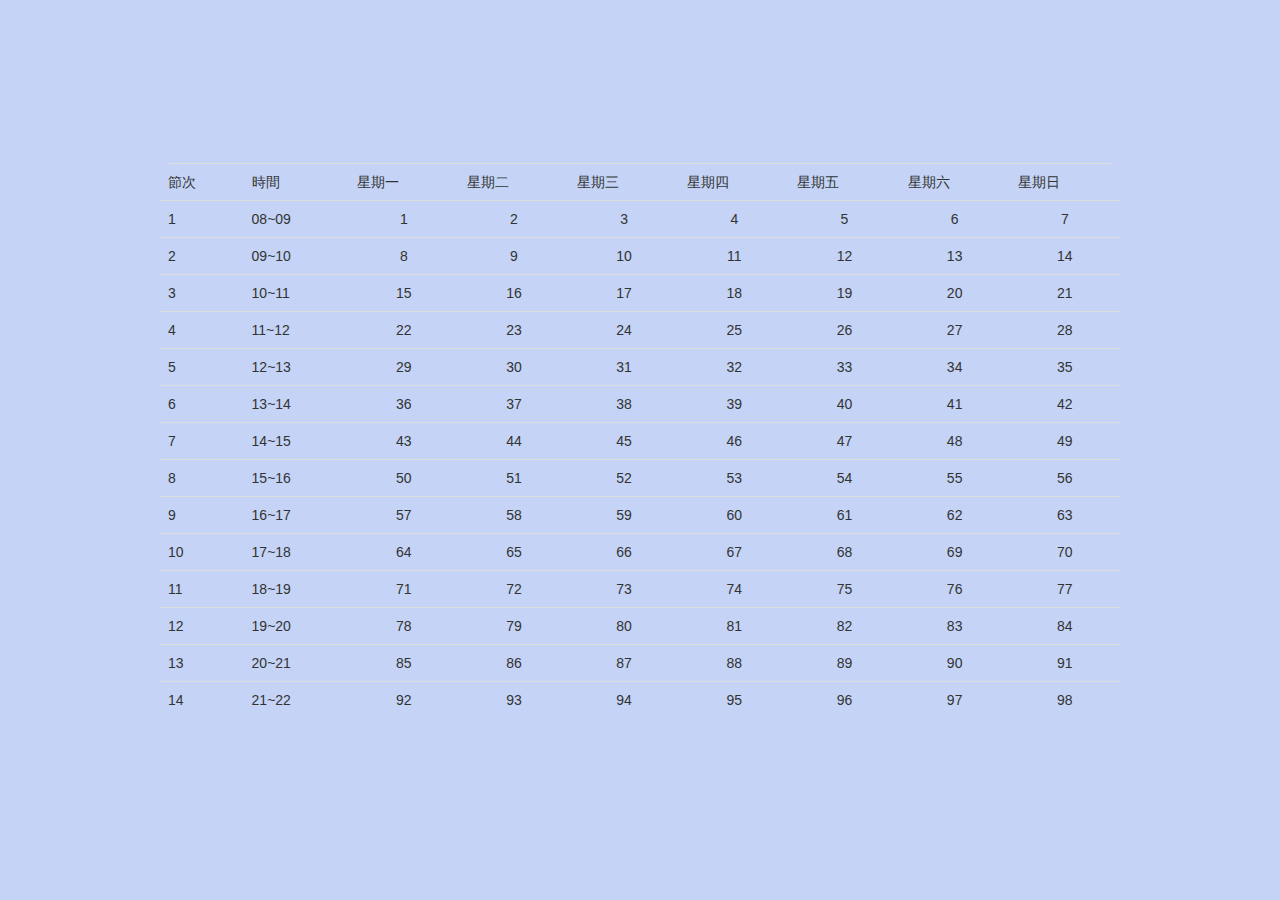
==== web/index.html @ e18ee30e "init" ====
<!DOCTYPE html>
<html>
    <head>
        <meta name="viewport" content="width=device-width, initial-scale=1">
        <script type="text/javascript" src="data.json"></script>
        <link rel="stylesheet" type="text/css" href="css/main.css">
        <link rel="stylesheet" href="https://maxcdn.bootstrapcdn.com/bootstrap/3.4.1/css/bootstrap.min.css">
        <script src="https://ajax.googleapis.com/ajax/libs/jquery/3.5.1/jquery.min.js"></script>
        <script src="https://maxcdn.bootstrapcdn.com/bootstrap/3.4.1/js/bootstrap.min.js"></script>
        
        <script src="functions.js"></script>
        
    </head>
    <body>
        
        
        <div class="container">

          <!-- Modal -->
          <div class="modal fade" id="myModal" role="dialog">
            <div class="modal-dialog">

              <!-- Modal content-->
              <div class="modal-content">
                <div class="modal-header">
                  <button type="button" class="close" data-dismiss="modal">&times;</button>
                  <h4 class="modal-title">可選課程</h4>
                </div>
                <div class="modal-body" id ="modal-body">
                  
                </div>
                <div class="modal-footer">
                  <button type="button" class="btn btn-default" data-dismiss="modal">Close</button>
                </div>
              </div>

            </div>
          </div>

        </div>
        

        <script>
            tableCreate();
        </script>



        <script>
        $(document).ready(function(){
          $("#btn").click(function(){
            $("#myModal").modal();
          });
        });
        </script>

    </body>
</html>
---- web/css/main.css ----
/*//////////////////////////////////////////////////////////////////
[ FONT ]*/


@font-face {
  font-family: Poppins-Regular;
  src: url('../fonts/poppins/Poppins-Regular.ttf'); 
}

@font-face {
  font-family: Poppins-Bold;
  src: url('../fonts/poppins/Poppins-Bold.ttf'); 
}

/*//////////////////////////////////////////////////////////////////
[ RESTYLE TAG ]*/
* {
	margin: 0px; 
	padding: 0px; 
	box-sizing: border-box;
}

body, html {
	height: 100%;
	font-family: sans-serif;
}

/* ------------------------------------ */
a {
	margin: 0px;
	transition: all 0.4s;
	-webkit-transition: all 0.4s;
  -o-transition: all 0.4s;
  -moz-transition: all 0.4s;
}

a:focus {
	outline: none !important;
}

a:hover {
	text-decoration: none;
}

/* ------------------------------------ */
h1,h2,h3,h4,h5,h6 {margin: 0px;}

p {margin: 0px;}

ul, li {
	margin: 0px;
	list-style-type: none;
}


/* ------------------------------------ */
input {
  display: block;
	outline: none;
	border: none !important;
}

textarea {
  display: block;
  outline: none;
}

textarea:focus, input:focus {
  border-color: transparent !important;
}

/* ------------------------------------ */
button {
	outline: none !important;
	border: none;
	background: transparent;
}

button:hover {
	cursor: pointer;
}

iframe {
	border: none !important;
}


/*//////////////////////////////////////////////////////////////////
[ Table ]*/

.limiter {
  width: 100%;
  margin: 0 auto;
}

.container-table100 {
  width: 100%;
  min-height: 100vh;
  background: #c4d3f6;

  display: -webkit-box;
  display: -webkit-flex;
  display: -moz-box;
  display: -ms-flexbox;
  display: flex;
  align-items: center;
  justify-content: center;
  flex-wrap: wrap;
  padding: 33px 30px;
}

.wrap-table100 {
  width: 960px;
  border-radius: 10px;
  overflow: hidden;
}

.table {
  width: 100%;
  display: table;
  margin: 0;
}

@media screen and (max-width: 768px) {
  .table {
    display: block;
  }
}

.row {
  display: table-row;
  background: #fff;
}

.row.header {
  color: #ffffff;
  background: #6c7ae0;
}

@media screen and (max-width: 768px) {
  .row {
    display: block;
  }

  .row.header {
    padding: 0;
    height: 0px;
  }

  .row.header .cell {
    display: none;
  }

  .row .cell:before {
    font-family: Poppins-Bold;
    font-size: 12px;
    color: #808080;
    line-height: 1.2;
    text-transform: uppercase;
    font-weight: unset !important;

    margin-bottom: 13px;
    content: attr(data-title);
    min-width: 98px;
    display: block;
  }
}

.cell {
  display: table-cell;
}

@media screen and (max-width: 768px) {
  .cell {
    display: block;
  }
}

.row .cell {
  font-family: Poppins-Regular;
  font-size: 15px;
  color: #666666;
  line-height: 1.2;
  font-weight: unset !important;

  padding-top: 20px;
  padding-bottom: 20px;
  border-bottom: 1px solid #f2f2f2;
}

.row.header .cell {
  font-family: Poppins-Regular;
  font-size: 18px;
  color: #fff;
  line-height: 1.2;
  font-weight: unset !important;

  padding-top: 19px;
  padding-bottom: 19px;
}

.row .cell:nth-child(1) {
  width: 360px;
  padding-left: 40px;
}

.row .cell:nth-child(2) {
  width: 160px;
}

.row .cell:nth-child(3) {
  width: 250px;
}

.row .cell:nth-child(4) {
  width: 190px;
}


.table, .row {
  width: 100% !important;
}

.row:hover {
  background-color: #ececff;
  cursor: pointer;
}

@media (max-width: 768px) {
  .row {
    border-bottom: 1px solid #f2f2f2;
    padding-bottom: 18px;
    padding-top: 30px;
    padding-right: 15px;
    margin: 0;
  }
  
  .row .cell {
    border: none;
    padding-left: 30px;
    padding-top: 16px;
    padding-bottom: 16px;
  }
  .row .cell:nth-child(1) {
    padding-left: 30px;
  }
  
  .row .cell {
    font-family: Poppins-Regular;
    font-size: 18px;
    color: #555555;
    line-height: 1.2;
    font-weight: unset !important;
  }

  .table, .row, .cell {
    width: 100% !important;
  }
}
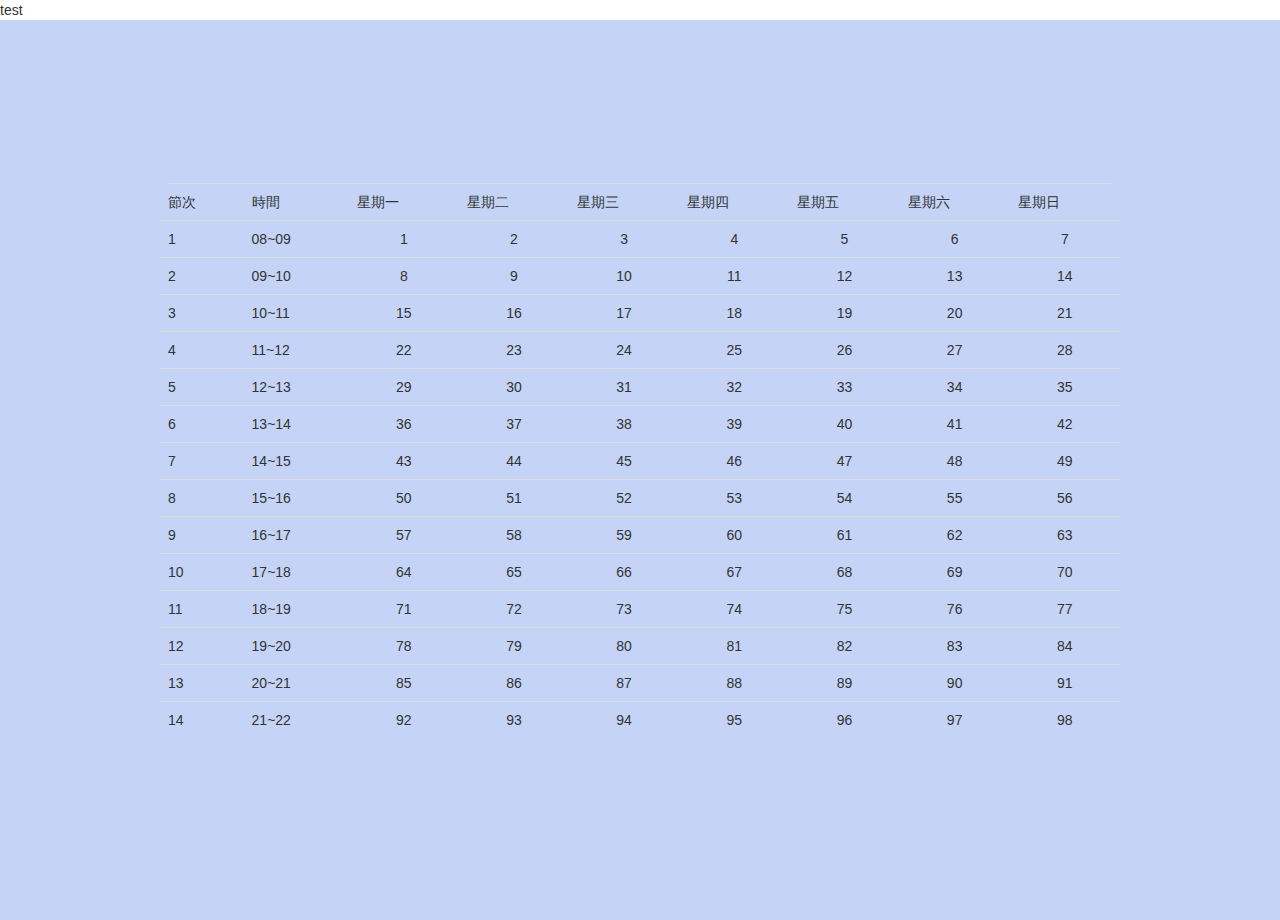
==== commit f2f55de6: "測試heroku" ====
--- a/web/index.html
+++ b/web/index.html
@@ -1,7 +1,9 @@
 <!DOCTYPE html>
 <html>
     <head>
+        <meta charset="utf-8">
         <meta name="viewport" content="width=device-width, initial-scale=1">
+        
         <script type="text/javascript" src="data.json"></script>
         <link rel="stylesheet" type="text/css" href="css/main.css">
         <link rel="stylesheet" href="https://maxcdn.bootstrapcdn.com/bootstrap/3.4.1/css/bootstrap.min.css">
@@ -13,7 +15,7 @@
     </head>
     <body>
         
-        
+        test
         <div class="container">
 
           <!-- Modal -->
--- a/web/css/main.css
+++ b/web/css/main.css
@@ -1,19 +1,3 @@
-
-
-/*//////////////////////////////////////////////////////////////////
-[ FONT ]*/
-
-
-@font-face {
-  font-family: Poppins-Regular;
-  src: url('../fonts/poppins/Poppins-Regular.ttf'); 
-}
-
-@font-face {
-  font-family: Poppins-Bold;
-  src: url('../fonts/poppins/Poppins-Bold.ttf'); 
-}
-
 /*//////////////////////////////////////////////////////////////////
 [ RESTYLE TAG ]*/
 * {
@@ -24,7 +8,7 @@
 
 body, html {
 	height: 100%;
-	font-family: sans-serif;
+	
 }
 
 /* ------------------------------------ */
@@ -154,7 +138,7 @@
   }
 
   .row .cell:before {
-    font-family: Poppins-Bold;
+    
     font-size: 12px;
     color: #808080;
     line-height: 1.2;
@@ -179,7 +163,7 @@
 }
 
 .row .cell {
-  font-family: Poppins-Regular;
+  
   font-size: 15px;
   color: #666666;
   line-height: 1.2;
@@ -191,7 +175,7 @@
 }
 
 .row.header .cell {
-  font-family: Poppins-Regular;
+  
   font-size: 18px;
   color: #fff;
   line-height: 1.2;
@@ -248,7 +232,7 @@
   }
   
   .row .cell {
-    font-family: Poppins-Regular;
+    
     font-size: 18px;
     color: #555555;
     line-height: 1.2;
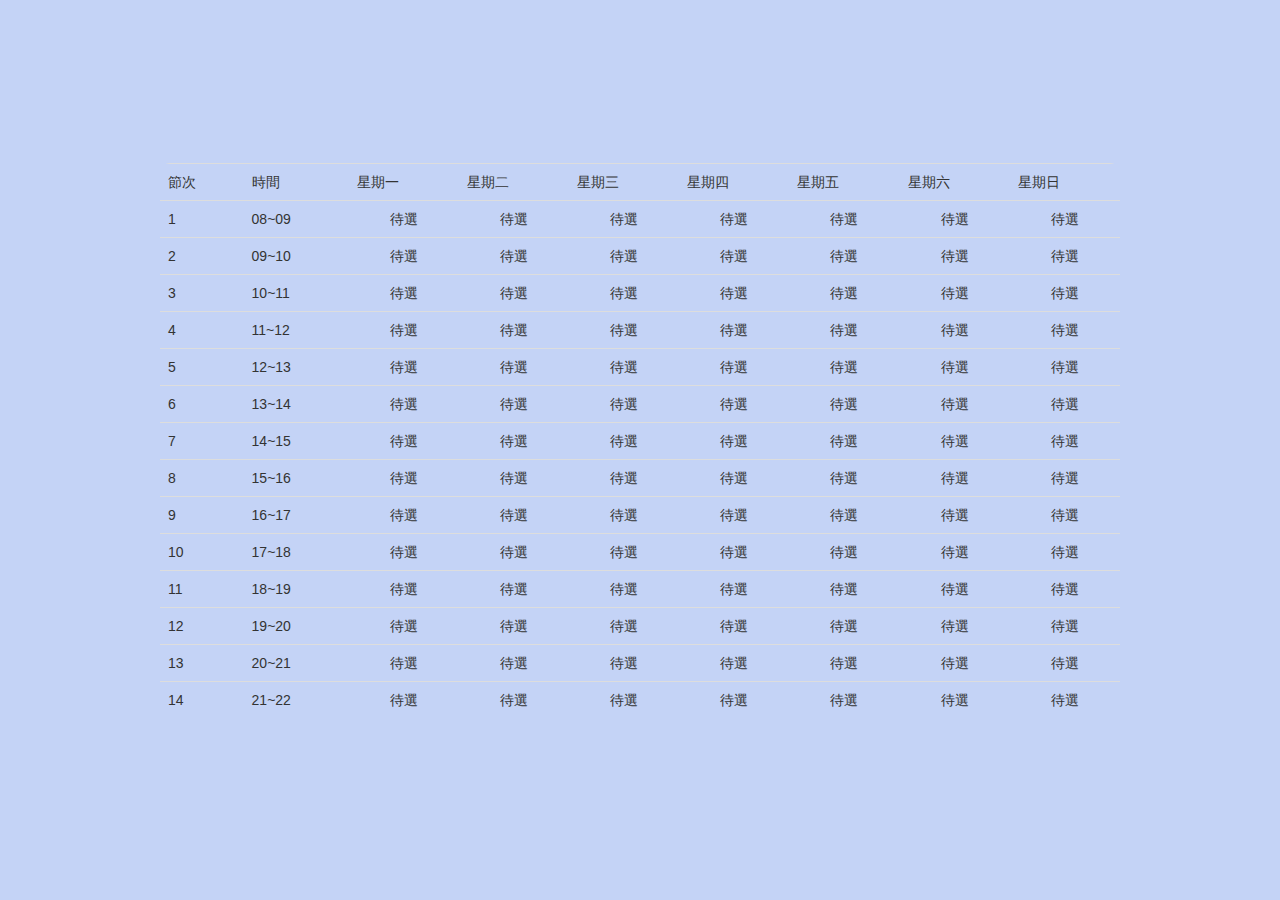
==== commit af5fee31: "顯示未選課而不是debug 的文字" ====
--- a/web/index.html
+++ b/web/index.html
@@ -14,8 +14,6 @@
         
     </head>
     <body>
-        
-        test
         <div class="container">
 
           <!-- Modal -->
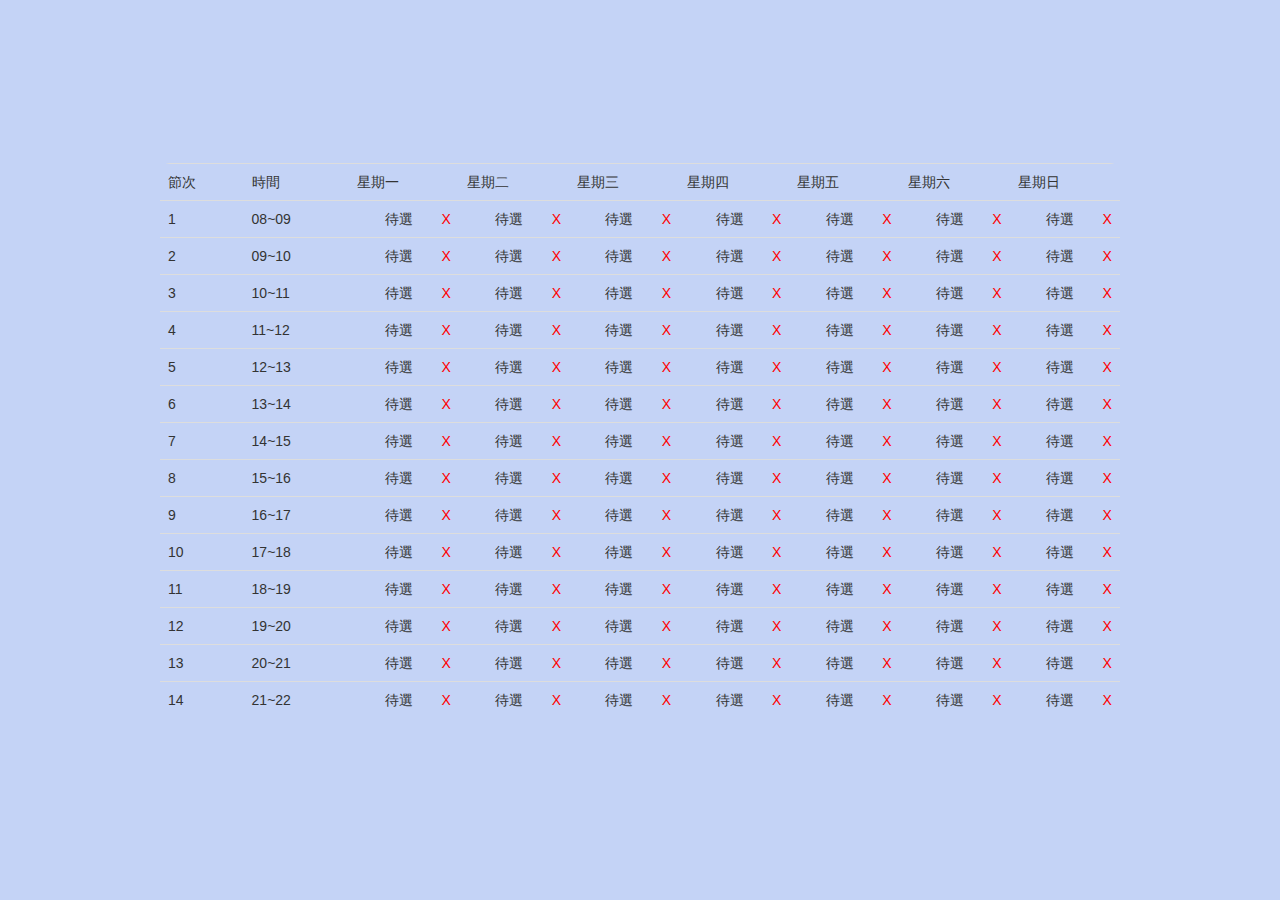
==== commit 022db4bd: "做了列印功能但是沒有成功" ====
--- a/web/index.html
+++ b/web/index.html
@@ -11,6 +11,18 @@
         <script src="https://maxcdn.bootstrapcdn.com/bootstrap/3.4.1/js/bootstrap.min.js"></script>
         
         <script src="functions.js"></script>
+        
+        <!-- Global site tag (gtag.js) - Google Analytics -->
+        <script async src="https://www.googletagmanager.com/gtag/js?id=G-5VLVYZ5NWJ"></script>
+        <script>
+          window.dataLayer = window.dataLayer || [];
+          function gtag(){dataLayer.push(arguments);}
+          gtag('js', new Date());
+
+          gtag('config', 'G-5VLVYZ5NWJ');
+        </script>
+        
+        <title>模擬選課系統</title>
         
     </head>
     <body>
@@ -42,9 +54,8 @@
 
         <script>
             tableCreate();
+
         </script>
-
-
 
         <script>
         $(document).ready(function(){
--- a/web/css/main.css
+++ b/web/css/main.css
@@ -242,4 +242,10 @@
   .table, .row, .cell {
     width: 100% !important;
   }
+}
+
+@media print {
+  body.print-element *:not(.print) {
+    display: none;
+  }
 }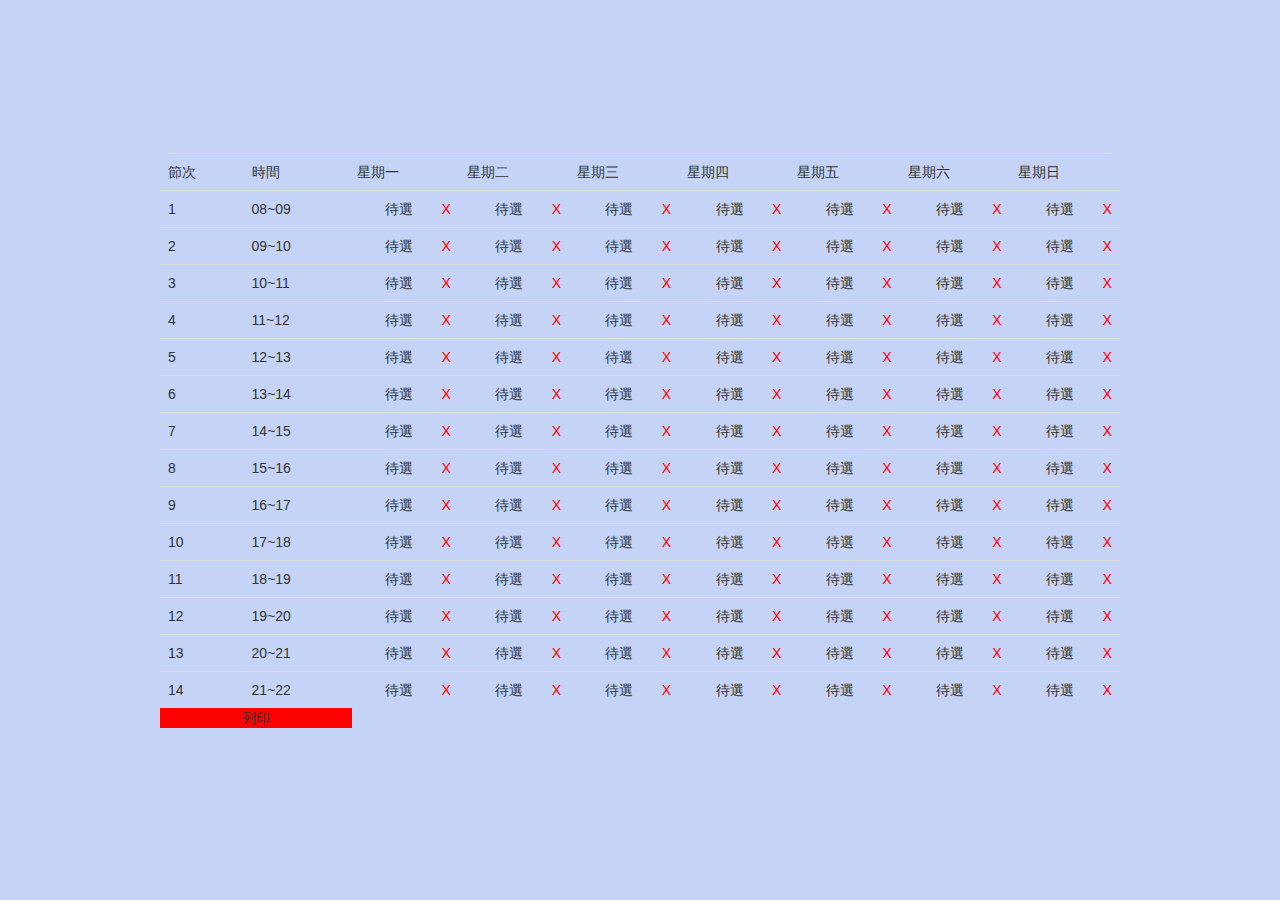
==== commit 2202159e: "為了展示用途" ====
--- a/web/index.html
+++ b/web/index.html
@@ -36,7 +36,7 @@
               <div class="modal-content">
                 <div class="modal-header">
                   <button type="button" class="close" data-dismiss="modal">&times;</button>
-                  <h4 class="modal-title">可選課程</h4>
+                  <h4 class="modal-title">看一下課程啊</h4>
                 </div>
                 <div class="modal-body" id ="modal-body">
                   
